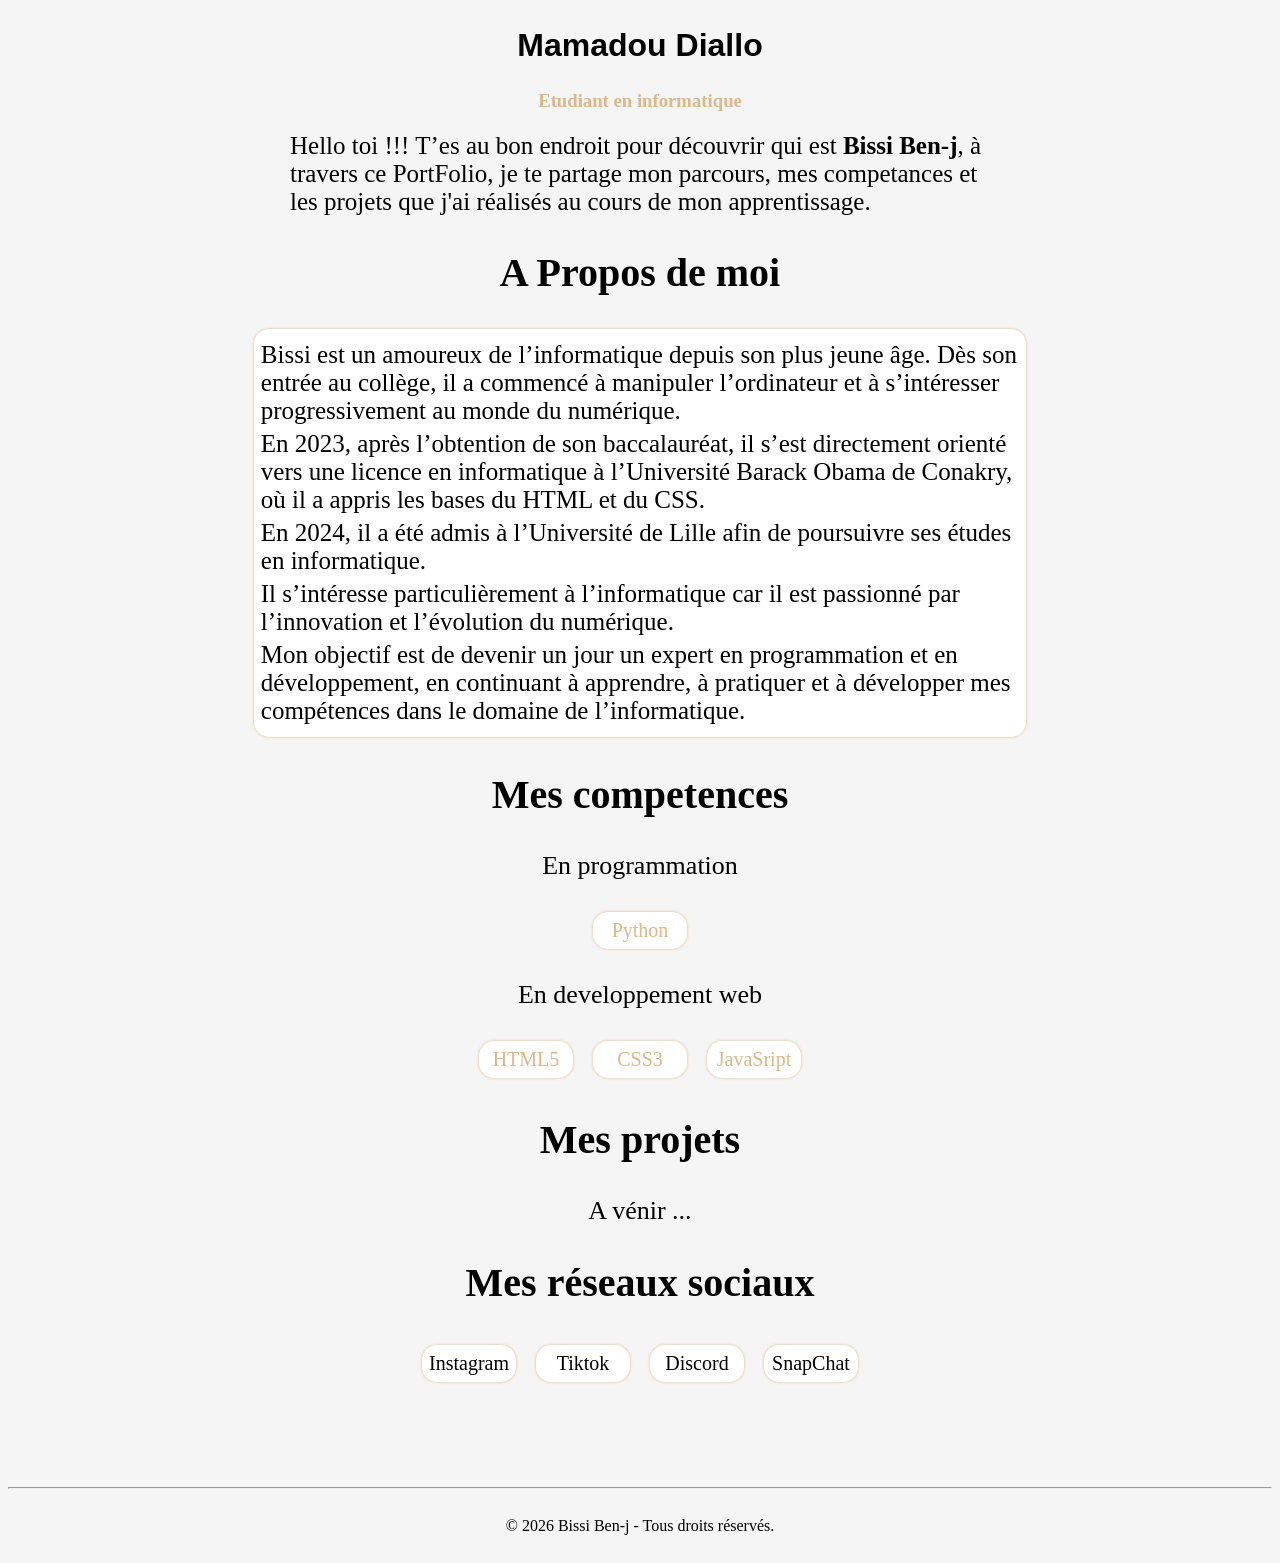
==== Portfolio/index.html @ d2462c8a "projet To_do_list fini" ====
<!DOCTYPE html>
<html lang="en">
<head>
    <meta charset="UTF-8">
    <meta name="viewport" content="width=device-width, initial-scale=1.0">
    <title>PortFolio Mamadou</title>

    <link rel="stylesheet" href="style.css">
</head>
<body>
    <section id="acceuil">
        <h1>Mamadou Diallo</h1>
        <h3>Etudiant en informatique</h3>
        <span>
            Hello toi !!! T’es au bon endroit pour découvrir qui est <strong>Bissi Ben-j</strong>,
            à travers ce PortFolio, je te partage mon parcours, mes competances et les projets que j'ai réalisés au cours de mon apprentissage.
        </span> 
    </section>

    <section id="apropos">
        <h1>A Propos de moi</h1>
        <div class="description"">
            <span>Bissi est un amoureux de l’informatique depuis son plus jeune âge. Dès son entrée au collège, il a commencé à manipuler l’ordinateur et à s’intéresser progressivement au monde du numérique.</span>
            <span>En 2023, après l’obtention de son baccalauréat, il s’est directement orienté vers une licence en informatique à l’Université Barack Obama de Conakry, où il a appris les bases du HTML et du CSS.</span>
            <span>En 2024, il a été admis à l’Université de Lille afin de poursuivre ses études en informatique.</span>
            <span>Il s’intéresse particulièrement à l’informatique car il est passionné par l’innovation et l’évolution du numérique. </span>
            <span>Mon objectif est de devenir un jour un expert en programmation et en développement, en continuant à apprendre, à pratiquer et à développer mes compétences dans le domaine de l’informatique.</span>   
        </div>
    </section>

    <section>
        <h1>Mes competences</h1>
        <section id="programmation">
            <p>En programmation</p>
            <div class="prog">
                <div>Python</div>
            </div>
        </section>

        <section>
            <p>En developpement web</p>
            <div class="web">
                <div>HTML5</div>
                <div>CSS3</div>
                <div>JavaSript</div>
            </div>
            
        </section>
    </section>

    <section>
        <h1>Mes projets</h1>
        <p>A vénir ...</p>
    </section>

    <section>
        <h1>Mes réseaux sociaux</h1>
        <div class="reseaux">
            <div><a href="https://www.instagram.com/bissi_benj?igsi=MWpxbG51Z3I0MGh2MA%3D%3D&utm_source=qr">Instagram</a></div>
            <div><a href="http://www.tiktok.com/@bissi.benj.diallo">Tiktok</a></div>
            <div><a href="https://discord.gg/Nz9SxJzU">Discord</a></div>
            <div><a href="https://snapchat.com/t/Snti0c0g">SnapChat</a></div>
            </div>
    </section>
    <hr>
    <footer>
        &copy; 2026 Bissi Ben-j - Tous droits réservés.
    </footer>
</body>
</html>
---- Portfolio/style.css ----
/* toute la page */
body{
    background-color: whitesmoke;
}

/* Tous les sections */
section{
    text-align: center;
 
}

/* Tous les titres h1 */
h1{
    font-size: 40px;
}

/* Tous les p */
p {
    font-size: 26px;
}

/* Prenom, nom et Profil d'etude */
#acceuil h1{
    font-family: Verdana, Geneva, Tahoma, sans-serif;
    font-size: xx-large;
}

#acceuil h1+h3{
    color: burlywood;
    
}

/* Texte d'acceuil */
#acceuil span {
    font-size: 25px;
    display: block;
    max-width: 700px;
    margin: 20px auto;
    text-align: left;
}

/* A Propos de moi */
.description {
    background-color: white;
    width: 60%;
    margin: 10px auto;
    padding: 7px;
    box-shadow: 0px 0px 3px burlywood;
    border-radius: 15px;
}

.description span {
    font-size: 25px;
    text-align: start;
    display: block;
    max-width: 800px;
    margin: 5px auto;
}

/* Mes competences et mes reseaux */
.web, .prog, .reseaux{
    display: flex;
    flex-direction: row;
    justify-content: center;
    gap: 10px;
}

.prog div, .web div, .reseaux div {
    background-color: white;
    color: burlywood;
    font-size: 20px;
    width: 80px;
    margin: 5px;
    padding: 7px;
    box-shadow: 0px 0px 3px burlywood;
    border-radius: 15px;
}

.prog div:hover, .web div:hover, .reseaux div:hover {
    color: white;
    background-color: burlywood;
}

a {
    color: black;
    text-decoration: none;
}

/* Pied de page */
hr {
    color: whitesmoke;
    margin-top: 100px;
}

footer {
    text-align: center;
    margin: 8px auto;
    padding: 20px;
}

/* Adaptation pour les téléphones */
@media (max-width: 600px) {

    /* Toutes les sections */
    section {
        width: 100%;
        box-sizing: border-box;
        padding: 10px;
    }

    /* Les titres */
    h1 {
        font-size: 25px;
    }

    h2 {
        font-size: 18px;
    }

    h3 {
        font-size: 16px;
    }

    p {
        font-size: 16px;
    }

    /* Texte d'accueil */
    #accueil h1 {
        font-size: 20px;
    }

    #accueil span {
        font-size: 15px;
        line-height: 1.5;
    }

    /* A propos */
    .description {
        width: 90%;
        max-width: 500px;
        margin: 0 auto 20px;
        font-size: 8px;
        line-height: 1.2;
        text-align: left;
    }

    /* Compétences */
    .prog,
    .web, .reseaux {
        display: flex;
        flex-direction: row;
        flex-wrap: wrap;
        justify-content: center;
        gap: 10px;
    }

    /* Les carrés des compétences */
    .prog div,
    .web div, .reseaux div {
        width: auto;
        min-width: 70px;
        font-size: 18px;
        margin: 5px;
        padding: 8px;
        box-sizing: border-box;
    }
}
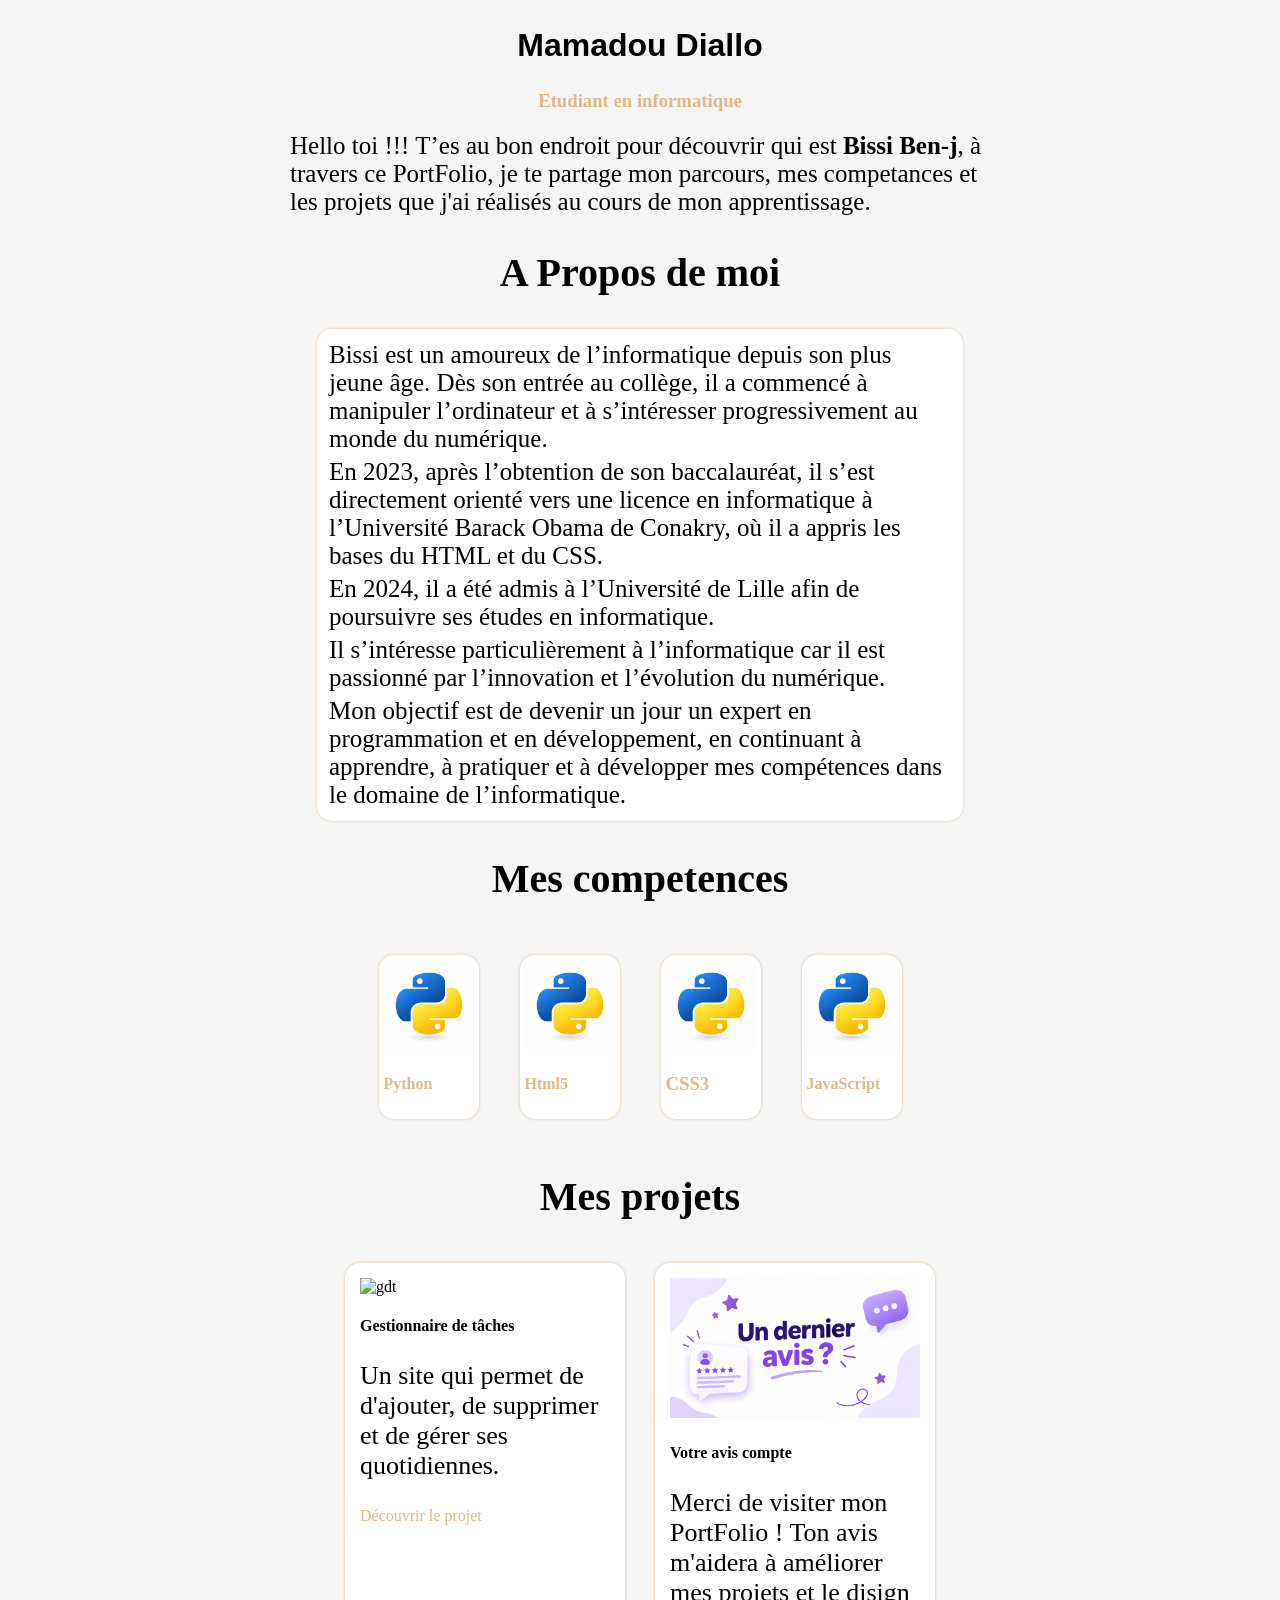
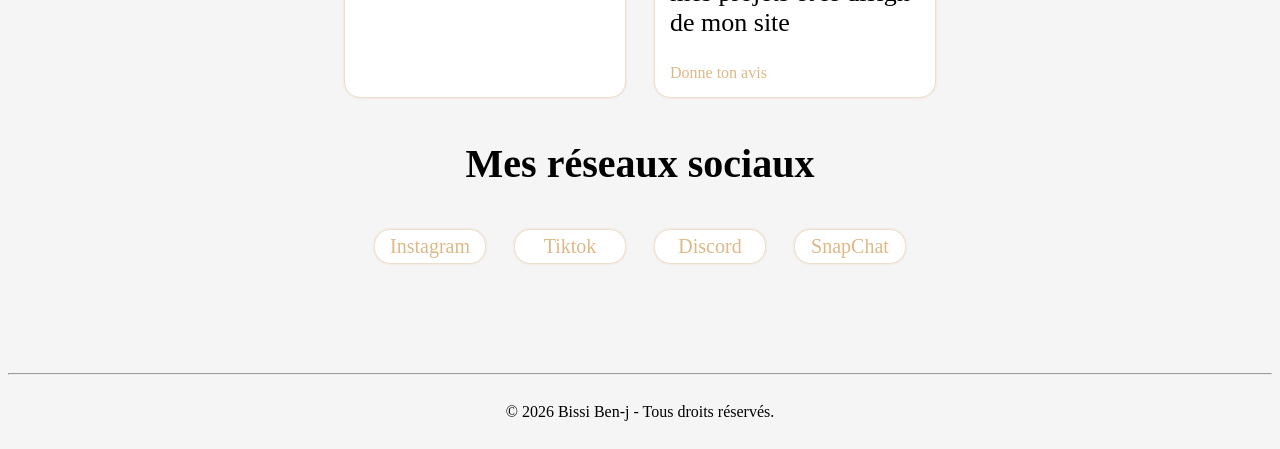
==== commit c6e51319: "siteweb : preque cool" ====
--- a/Portfolio/index.html
+++ b/Portfolio/index.html
@@ -8,7 +8,7 @@
     <link rel="stylesheet" href="style.css">
 </head>
 <body>
-    <section id="acceuil">
+    <section class="acceuil">
         <h1>Mamadou Diallo</h1>
         <h3>Etudiant en informatique</h3>
         <span>
@@ -17,9 +17,9 @@
         </span> 
     </section>
 
-    <section id="apropos">
+    <section>
         <h1>A Propos de moi</h1>
-        <div class="description"">
+        <div class="description">
             <span>Bissi est un amoureux de l’informatique depuis son plus jeune âge. Dès son entrée au collège, il a commencé à manipuler l’ordinateur et à s’intéresser progressivement au monde du numérique.</span>
             <span>En 2023, après l’obtention de son baccalauréat, il s’est directement orienté vers une licence en informatique à l’Université Barack Obama de Conakry, où il a appris les bases du HTML et du CSS.</span>
             <span>En 2024, il a été admis à l’Université de Lille afin de poursuivre ses études en informatique.</span>
@@ -30,38 +30,56 @@
 
     <section>
         <h1>Mes competences</h1>
-        <section id="programmation">
-            <p>En programmation</p>
-            <div class="prog">
-                <div>Python</div>
-            </div>
-        </section>
-
-        <section>
-            <p>En developpement web</p>
-            <div class="web">
-                <div>HTML5</div>
-                <div>CSS3</div>
-                <div>JavaSript</div>
-            </div>
-            
-        </section>
+        <div class="competances">
+            <article>
+                <img src="../images/Logo_Python.png" alt="Python">
+                <h4>Python</h4>
+            </article>
+            <article>
+             <img src="../images/Logo_Python.png" alt="Html5">
+                <h4>Html5</h4>
+            </article>
+            <article>
+                <img src="../images/Logo_Python.png" alt="CSS3">
+                <h3>CSS3</h3>
+            </article>
+            <article>
+                <img src="../images/Logo_Python.png" alt="JavaScript">
+                <h4>JavaScript</h4>
+            </article>
+        </div>
     </section>
 
     <section>
         <h1>Mes projets</h1>
-        <p>A vénir ...</p>
+        <div class="projets">
+            <article>
+                <img src="../images/Ordinateur.jpeg" alt="gdt">
+                <h4>Gestionnaire de tâches</h4>
+                <p>Un site qui permet de d'ajouter, de supprimer et de gérer ses quotidiennes.</p>
+                <a href="../To-Do-List/to_do_list.html">Découvrir le projet</a>
+            </article>
+
+            <article>
+                <img src="../images/Un_dernier_avis.png" alt="avis">
+                <h4>Votre avis compte</h4>
+                <p>Merci de visiter mon PortFolio ! Ton avis m'aidera à améliorer mes projets et le disign de mon site</p>
+                <a href="https://docs.google.com/forms/d/e/1FAIpQLSfU1i4T4ZfUTZ8OdhSX-I3XJtx49X0dqs_m36zXiUFzMRqCnw/viewform">Donne ton avis</a>
+            </article>
+        </div>
+        
     </section>
 
-    <section>
+    <section >
         <h1>Mes réseaux sociaux</h1>
-        <div class="reseaux">
+        <div class="reseauxSociaux">
             <div><a href="https://www.instagram.com/bissi_benj?igsi=MWpxbG51Z3I0MGh2MA%3D%3D&utm_source=qr">Instagram</a></div>
             <div><a href="http://www.tiktok.com/@bissi.benj.diallo">Tiktok</a></div>
             <div><a href="https://discord.gg/Nz9SxJzU">Discord</a></div>
             <div><a href="https://snapchat.com/t/Snti0c0g">SnapChat</a></div>
-            </div>
+        </div>
     </section>
+
     <hr>
     <footer>
         &copy; 2026 Bissi Ben-j - Tous droits réservés.
--- a/Portfolio/style.css
+++ b/Portfolio/style.css
@@ -19,19 +19,25 @@
     font-size: 26px;
 }
 
+/** supprimer le tiret sous les liens */
+a{
+    text-decoration: none;
+    color: burlywood;
+}
+
 /* Prenom, nom et Profil d'etude */
-#acceuil h1{
+.acceuil h1{
     font-family: Verdana, Geneva, Tahoma, sans-serif;
     font-size: xx-large;
 }
 
-#acceuil h1+h3{
+.acceuil h1+h3{
     color: burlywood;
     
 }
 
 /* Texte d'acceuil */
-#acceuil span {
+.acceuil span {
     font-size: 25px;
     display: block;
     max-width: 700px;
@@ -42,7 +48,7 @@
 /* A Propos de moi */
 .description {
     background-color: white;
-    width: 60%;
+    width: 50%;
     margin: 10px auto;
     padding: 7px;
     box-shadow: 0px 0px 3px burlywood;
@@ -54,41 +60,75 @@
     text-align: start;
     display: block;
     max-width: 800px;
-    margin: 5px auto;
-}
-
-/* Mes competences et mes reseaux */
-.web, .prog, .reseaux{
+    margin: 5px;
+}
+
+/* Section competences */
+.competances{
+    display: flex;
+    flex-direction: row;
+    justify-content: center;
+    gap: 1px;
+}
+
+.competances article{
+    background-color: white;
+    color: burlywood;
+    text-align: left;
+    width: 90px;
+    object-fit: cover;
+    margin: 20px;
+    padding: 5px;
+    border-radius: 15px;
+    box-shadow: 0px 0px 3px burlywood;
+    
+}
+
+/** Section Projets */
+.projets {
     display: flex;
     flex-direction: row;
     justify-content: center;
     gap: 10px;
 }
 
-.prog div, .web div, .reseaux div {
-    background-color: white;
-    color: burlywood;
+.projets article{
+    background-color: white;
+    text-align: left;
+    width: 250px;
+    object-fit: cover;
+    margin: 10px;
+    padding: 15px;
+    border-radius: 15px;
+    box-shadow: 0px 0px 3px burlywood;
+    
+}
+
+img {
+    width: 100%;
+}
+
+/** Section réseaux sociaux */
+.reseauxSociaux {
+    display: flex;
+    flex-direction: row;
+    justify-content: center;
+    gap: 10px;
+}
+
+.reseauxSociaux div {
+    background-color: white;
+    text-align: center;
     font-size: 20px;
-    width: 80px;
-    margin: 5px;
-    padding: 7px;
-    box-shadow: 0px 0px 3px burlywood;
-    border-radius: 15px;
-}
-
-.prog div:hover, .web div:hover, .reseaux div:hover {
-    color: white;
-    background-color: burlywood;
-}
-
-a {
-    color: black;
-    text-decoration: none;
-}
-
+    width: 100px;
+    margin: 10px;
+    padding: 5px;
+    box-shadow: 0px 0px 3px burlywood;
+    border-radius: 15px;
+}
 /* Pied de page */
 hr {
-    color: whitesmoke;
+    color: burlywood;
     margin-top: 100px;
 }
 
@@ -145,25 +185,35 @@
         text-align: left;
     }
 
-    /* Compétences */
-    .prog,
-    .web, .reseaux {
-        display: flex;
-        flex-direction: row;
+    /* Section competences : les cartes passent à la ligne*/
+    .competances{
         flex-wrap: wrap;
-        justify-content: center;
         gap: 10px;
     }
 
-    /* Les carrés des compétences */
-    .prog div,
-    .web div, .reseaux div {
-        width: auto;
-        min-width: 70px;
-        font-size: 18px;
-        margin: 5px;
-        padding: 8px;
-        box-sizing: border-box;
-    }
-}
-
+    .competances article{
+        margin: 10px 0;
+    
+    }
+
+    /** Section Projets : les cartes les unes sous les autres */
+    .projets {
+        flex-direction: column;
+        align-items: center;
+    }
+
+    .projets article{
+        width: 85%;
+        max-width: 250px;
+        margin: 10px;
+    
+    }
+
+    /** Section réseaux sociaux : les cartes passent à la ligne*/
+    .reseauxSociaux {
+        flex-wrap: wrap;
+        gap: 10px;
+    }
+
+}
+
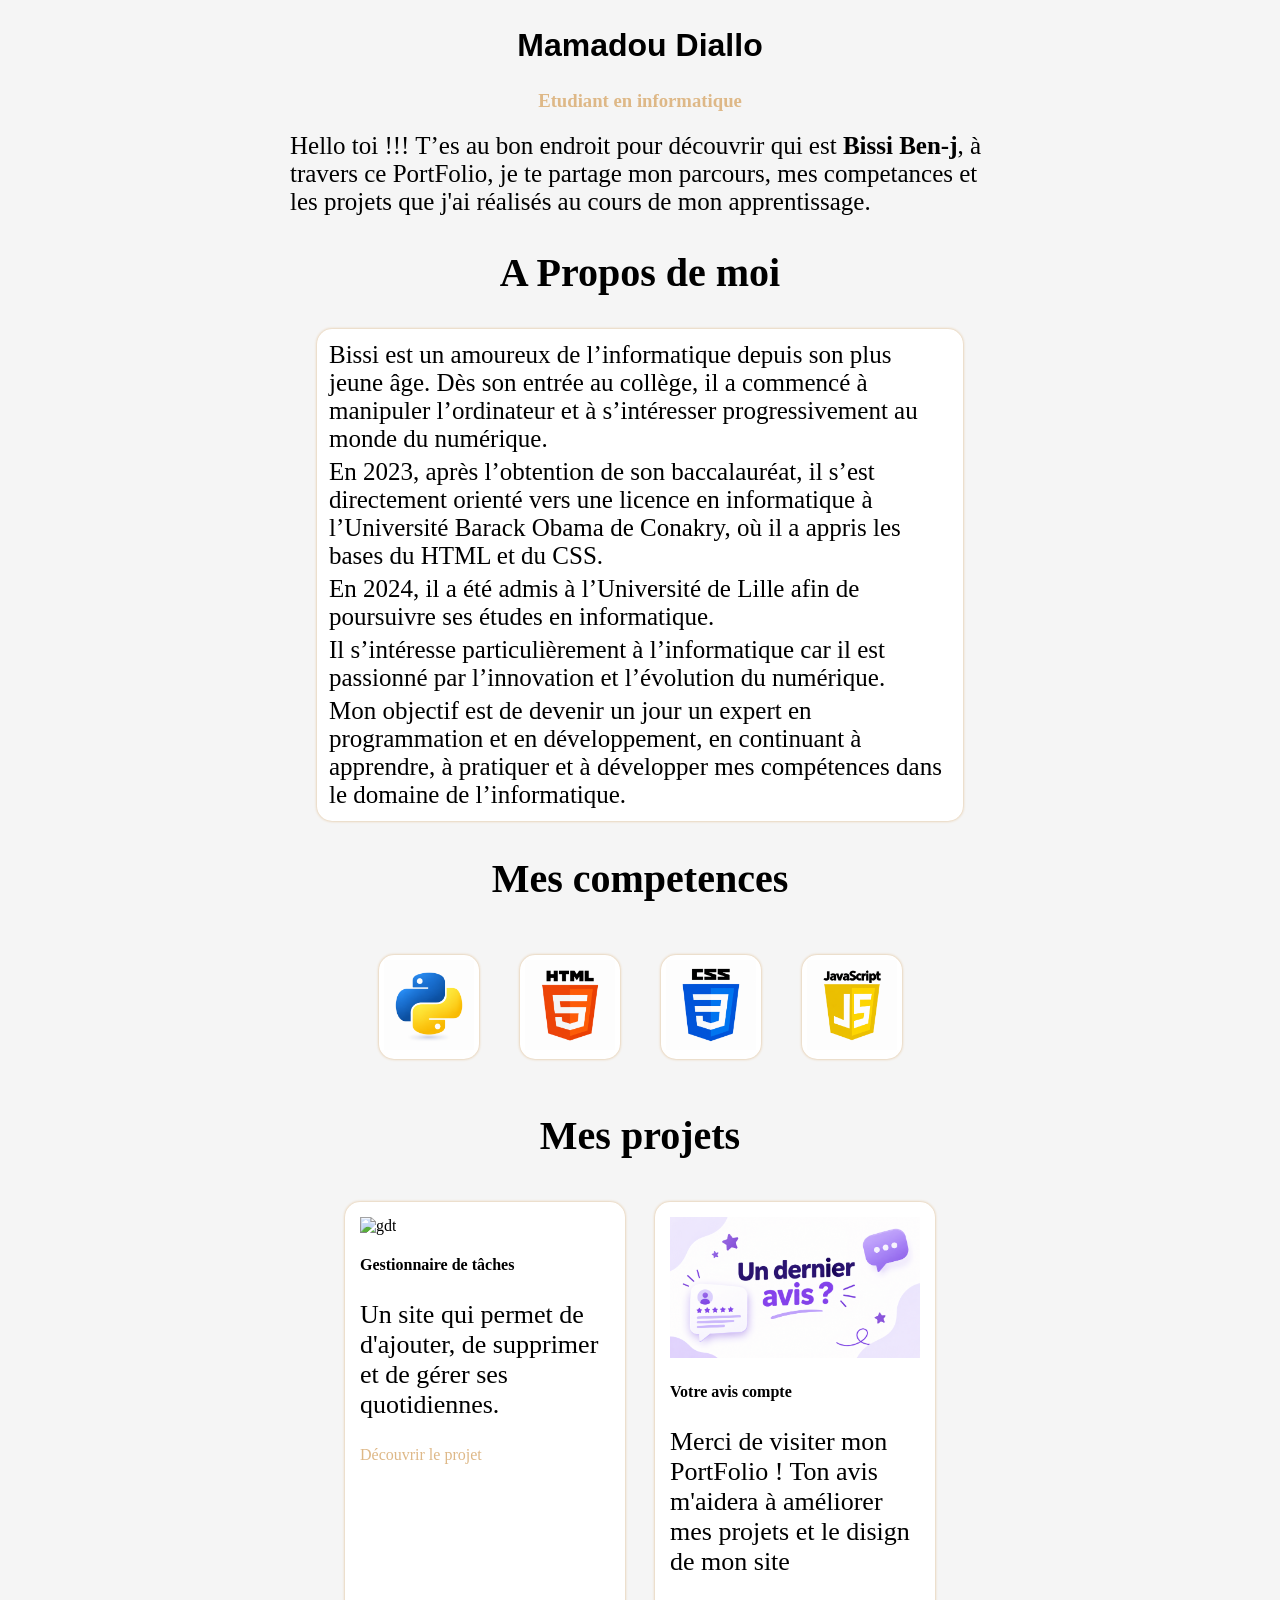
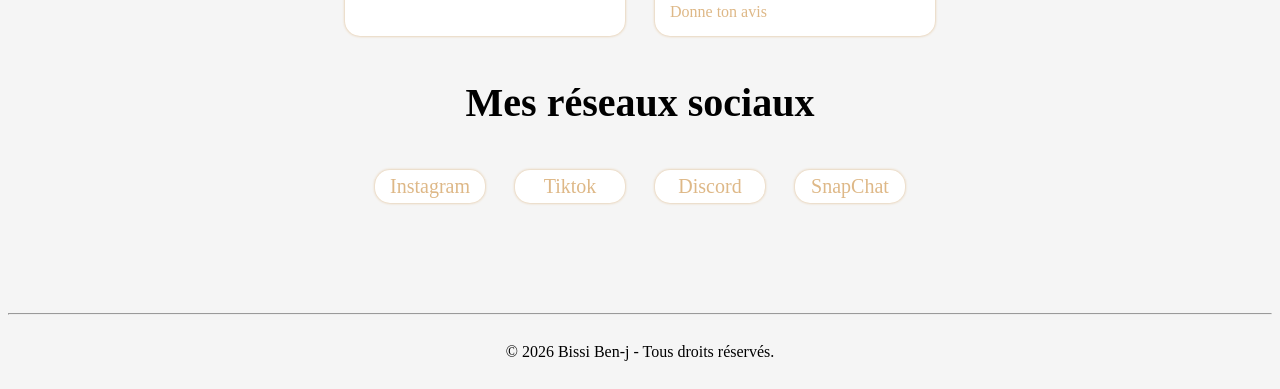
==== commit 0009b1f1: "hummm cool" ====
--- a/Portfolio/index.html
+++ b/Portfolio/index.html
@@ -33,19 +33,15 @@
         <div class="competances">
             <article>
                 <img src="../images/Logo_Python.png" alt="Python">
-                <h4>Python</h4>
             </article>
             <article>
-             <img src="../images/Logo_Python.png" alt="Html5">
-                <h4>Html5</h4>
+             <img src="../images/Logo_HTML5.png" alt="Html5">
             </article>
             <article>
-                <img src="../images/Logo_Python.png" alt="CSS3">
-                <h3>CSS3</h3>
+                <img src="../images/Logo_CSS3.png" alt="CSS3">
             </article>
             <article>
-                <img src="../images/Logo_Python.png" alt="JavaScript">
-                <h4>JavaScript</h4>
+                <img src="../images/Logo_JavaScript.png" alt="JavaScript">
             </article>
         </div>
     </section>
